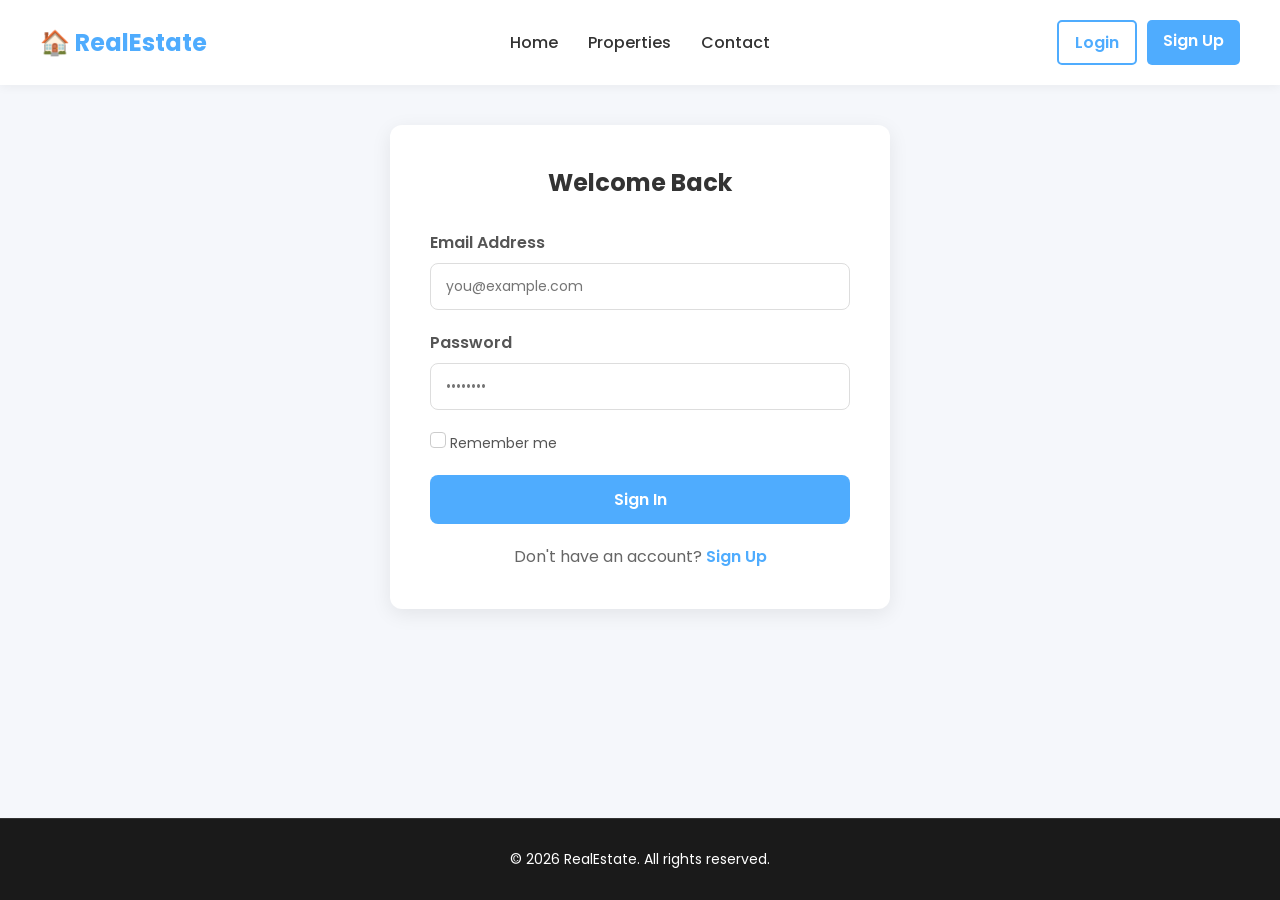
==== RealEstate.Web/pages/add-property.html @ 119f900d "Add project files." ====
<!DOCTYPE html>
<html lang="en">
<head>
    <meta charset="UTF-8" />
    <meta name="viewport" content="width=device-width, initial-scale=1.0" />
    <title>Add Property - Real Estate</title>
    <link href="https://fonts.googleapis.com/css2?family=Poppins:wght@300;400;600;700&display=swap" rel="stylesheet">
    <link rel="stylesheet" href="../assets/css/style.css">
</head>

<body>
    <!-- NAVBAR -->
    <header class="navbar">
        <a href="../index.html" class="logo">🏠 RealEstate</a>
        <nav>
            <a href="../index.html">Home</a>
            <a href="properties.html">Properties</a>
            <a href="contact.html">Contact</a>
        </nav>
        <div id="navAuth"></div>
    </header>

    <!-- MAIN CONTENT -->
    <main class="page-content">
        <div class="form-container" style="max-width: 600px;">
            <h2>Add New Property</h2>
            <div id="alertMessage" class="alert"></div>

            <div class="form-group">
                <label for="title">Property Title *</label>
                <input id="title" type="text" placeholder="Beautiful Modern Villa">
                <div class="error"></div>
            </div>

            <div class="form-group">
                <label for="type">Property Type *</label>
                <select id="type">
                    <option value="">Select Type</option>
                    <option value="villa">Villa</option>
                    <option value="apartment">Apartment</option>
                    <option value="house">House</option>
                </select>
                <div class="error"></div>
            </div>

            <div class="form-group">
                <label for="location">Location *</label>
                <input id="location" type="text" placeholder="City, District, Address">
                <div class="error"></div>
            </div>

            <div class="form-group">
                <label for="price">Price ($) *</label>
                <input id="price" type="number" placeholder="500000" min="0" step="1000">
                <div class="error"></div>
            </div>

            <div class="form-group">
                <label for="bedrooms">Bedrooms *</label>
                <select id="bedrooms">
                    <option value="">Select</option>
                    <option value="1">1</option>
                    <option value="2">2</option>
                    <option value="3">3</option>
                    <option value="4">4</option>
                    <option value="5">5+</option>
                </select>
                <div class="error"></div>
            </div>

            <div class="form-group">
                <label for="bathrooms">Bathrooms *</label>
                <select id="bathrooms">
                    <option value="">Select</option>
                    <option value="1">1</option>
                    <option value="2">2</option>
                    <option value="3">3</option>
                    <option value="4">4+</option>
                </select>
                <div class="error"></div>
            </div>

            <div class="form-group">
                <label for="area">Area (sqft) *</label>
                <input id="area" type="number" placeholder="5000" min="0" step="100">
                <div class="error"></div>
            </div>

            <div class="form-group">
                <label for="imageUrl">Image URL *</label>
                <input id="imageUrl" type="url" placeholder="https://example.com/image.jpg">
                <div class="error"></div>
            </div>

            <div class="form-group">
                <label for="description">Description *</label>
                <textarea id="description" placeholder="Describe the property, amenities, features..."></textarea>
                <div class="error"></div>
            </div>

            <div class="form-group">
                <button onclick="handleAddProperty()">List Property</button>
            </div>

            <div class="form-link">
                <a href="../index.html">← Back to Home</a>
            </div>
        </div>
    </main>

    <!-- FOOTER -->
    <footer class="footer">
        <p>© 2026 RealEstate. All rights reserved.</p>
    </footer>

    <!-- SCRIPTS -->
    <script src="../assets/js/api.js"></script>
    <script src="../assets/js/add-property.js"></script>
    <script src="assets/js/navbar.js"></script>  <!-- add this -->
    <script src="assets/js/home.js"></script>
</body>
</html>
---- RealEstate.Web/assets/css/style.css ----
html, body {
    height: 100%;
}

body {
    display: flex;
    flex-direction: column;
    min-height: 100vh;
    background: #f5f7fb;
}

.page-content {
    flex: 1;
}

* {
    margin: 0;
    padding: 0;
    box-sizing: border-box;
    font-family: 'Poppins', sans-serif;
}

/* GENERAL STYLES */
input, textarea, select {
    font-family: 'Poppins', sans-serif;
}

button {
    cursor: pointer;
    transition: all 0.3s ease;
}

button:hover {
    opacity: 0.9;
}

/* NAVBAR */
/* NAVBAR */
.navbar {
    display: grid;
    grid-template-columns: 1fr auto 1fr;
    align-items: center;
    padding: 20px 40px;
    background: white;
    box-shadow: 0 2px 10px rgba(0,0,0,0.05);
    position: sticky;
    top: 0;
    z-index: 100;
}

    .navbar .logo {
        font-size: 24px;
        font-weight: 700;
        color: #4facfe;
        text-decoration: none;
        justify-self: start;
    }

    .navbar nav {
        display: flex;
        gap: 30px;
        align-items: center;
        justify-content: center;
    }

        .navbar nav a {
            text-decoration: none;
            color: #333;
            font-weight: 500;
            transition: color 0.3s;
            white-space: nowrap;
        }

            .navbar nav a:hover {
                color: #4facfe;
            }

    .navbar #navAuth {
        justify-self: end;
    }

    .navbar .auth-buttons {
        display: flex;
        gap: 10px;
        white-space: nowrap;
    }

        .navbar .auth-buttons a {
            padding: 8px 16px;
            border-radius: 5px;
            text-decoration: none;
            font-weight: 600;
            transition: all 0.3s;
            white-space: nowrap;
        }

    .navbar .login-btn {
        color: #4facfe;
        border: 2px solid #4facfe;
    }

    .navbar .signup-btn {
        background: #4facfe;
        color: white;
    }

    .navbar .user-menu {
        position: relative;
    }

        .navbar .user-menu button {
            background: #f0f0f0;
            border: none;
            padding: 8px 16px;
            border-radius: 5px;
            cursor: pointer;
            font-weight: 600;
            white-space: nowrap;
        }

    .navbar .dropdown {
        position: absolute;
        top: 100%;
        right: 0;
        background: white;
        border: 1px solid #ddd;
        border-radius: 5px;
        margin-top: 10px;
        display: none;
        z-index: 101;
        min-width: 150px;
    }

        .navbar .dropdown.active {
            display: block;
        }

        .navbar .dropdown a,
        .navbar .dropdown button {
            display: block;
            width: 100%;
            padding: 12px 16px;
            text-align: left;
            background: none;
            border: none;
            color: #333;
            text-decoration: none;
        }

            .navbar .dropdown button:hover,
            .navbar .dropdown a:hover {
                background: #f0f0f0;
            }
/* HERO */
.hero {
    height: 90vh;
    background: linear-gradient(rgba(0, 0, 0, 0.5), rgba(0, 0, 0, 0.5)), 
                url('https://images.unsplash.com/photo-1568605114967-8130f3a36994?w=1200&h=800&fit=crop') center/cover no-repeat;
    position: relative;
    display: flex;
    align-items: center;
    justify-content: center;
}

.overlay {
    height: 100%;
    display: flex;
    flex-direction: column;
    justify-content: center;
    align-items: center;
    color: white;
    text-align: center;
    width: 100%;
}

.overlay h1 {
    font-size: 56px;
    margin-bottom: 15px;
    font-weight: 700;
}

.overlay p {
    font-size: 20px;
    margin-bottom: 30px;
    font-weight: 300;
}

/* SEARCH BOX */
.search-box {
    display: flex;
    background: white;
    border-radius: 10px;
    overflow: hidden;
    width: 100%;
    max-width: 500px;
    box-shadow: 0 10px 30px rgba(0,0,0,0.2);
}

.search-box input {
    padding: 15px 20px;
    border: none;
    outline: none;
    flex: 1;
    font-size: 15px;
}

.search-box button {
    padding: 15px 30px;
    border: none;
    background: #4facfe;
    color: white;
    cursor: pointer;
    font-weight: 600;
}

/* FEATURED */
.featured {
    padding: 60px 40px;
    text-align: center;
    max-width: 1200px;
    margin: 0 auto;
    width: 100%;
}

.featured h2 {
    font-size: 32px;
    margin-bottom: 40px;
    color: #333;
}

.featured-grid {
    display: grid;
    grid-template-columns: repeat(auto-fit, minmax(280px, 1fr));
    gap: 30px;
}

.feature-card {
    background: white;
    padding: 30px;
    border-radius: 12px;
    box-shadow: 0 5px 20px rgba(0,0,0,0.08);
    text-decoration: none;
    color: black;
    transition: all 0.3s ease;
    border: 2px solid transparent;
}

.feature-card:hover {
    transform: translateY(-8px);
    box-shadow: 0 15px 40px rgba(0,0,0,0.15);
    border-color: #4facfe;
}

.feature-card h3 {
    font-size: 22px;
    margin-bottom: 10px;
}

.feature-card p {
    color: #666;
    font-size: 16px;
}

/* PROPERTY CARD */
.card {
    background: white;
    border-radius: 12px;
    overflow: hidden;
    box-shadow: 0 4px 15px rgba(0,0,0,0.1);
    transition: all 0.3s ease;
    cursor: pointer;
}

.card:hover {
    transform: translateY(-5px);
    box-shadow: 0 8px 25px rgba(0,0,0,0.15);
}

.card img {
    width: 100%;
    height: 200px;
    object-fit: cover;
    border-radius: 12px 12px 0 0;
}

.card-content {
    padding: 20px;
}

.card h3 {
    font-size: 18px;
    margin-bottom: 10px;
    color: #333;
}

.card p {
    font-size: 14px;
    color: #666;
    margin-bottom: 8px;
    display: flex;
    align-items: center;
    gap: 8px;
}

.card .price {
    font-size: 18px;
    color: #4facfe;
    font-weight: 700;
    margin-top: 15px;
}

/* FORMS */
.form-container {
    max-width: 500px;
    margin: 40px auto;
    background: white;
    padding: 40px;
    border-radius: 12px;
    box-shadow: 0 5px 20px rgba(0,0,0,0.08);
}

.form-container h2 {
    text-align: center;
    margin-bottom: 30px;
    color: #333;
}

    .form-container .form-group label {
        text-align: left;
    }

.form-group {
    margin-bottom: 20px;
   
}


.form-group-header {
    display: flex;
    justify-content: flex-start; /* changed from space-between */
    align-items: center;
    gap: 12px; /* space between label and error */
    margin-bottom: 4px;
}

    .form-group-header label {
        margin-bottom: 0;
    }

    .form-group-header .error {
        margin-top: 0;
        margin-bottom: 8px ;
        display: none;
        padding-right: 54px; /* add this */
        text-align: left;
    }

        .form-group-header .error.show {
            display: block;
        }



/* Checkbox row — overrides the generic label and input rules */
.checkbox-group label {
    display: flex;
    align-items: center;
    gap: 8px;
    margin-bottom: 0;
    font-weight: 400;
    color: #555;
    cursor: pointer;
    user-select: none;
    line-height: 1;
}

.checkbox-label {
    font-size: 14px;
    color: #555;
    cursor: default;
}

    .checkbox-label a {
        color: #4facfe;
        text-decoration: none;
        font-weight: 600;
    }

        .checkbox-label a:hover {
            text-decoration: underline;
        }

.checkbox-group input[type="checkbox"] {
    appearance: none;
    -webkit-appearance: none;
    width: 16px !important;
    height: 16px !important;
    min-width: 16px;
    padding: 0 !important;
    flex-shrink: 0;
    border: 1.5px solid #ccc;
    border-radius: 4px;
    background: #fff;
    cursor: pointer;
    position: relative;
    margin: 0;
    transition: background 0.15s, border-color 0.15s;
    box-shadow: none !important;
}

    .checkbox-group input[type="checkbox"]::after {
        content: "";
        position: absolute;
        inset: 0;
        opacity: 0;
        transition: opacity 0.1s;
        background-image: url("data:image/svg+xml,%3Csvg viewBox='0 0 12 9' fill='none' xmlns='http://www.w3.org/2000/svg'%3E%3Cpath d='M1 4L4.5 7.5L11 1' stroke='white' stroke-width='2' stroke-linecap='round' stroke-linejoin='round'/%3E%3C/svg%3E");
        background-repeat: no-repeat;
        background-position: center;
        background-size: 65%;
    }

    .checkbox-group input[type="checkbox"]:checked {
        background: #4facfe;
        border-color: #4facfe;
    }

        .checkbox-group input[type="checkbox"]:checked::after {
            opacity: 1;
        }

.form-group label {
    display: block;
    margin-bottom: 8px;
    color: #555;
    font-weight: 600;
}

.form-group input,
.form-group textarea,
.form-group select {
    width: 100%;
    padding: 12px 15px;
    border: 1px solid #ddd;
    border-radius: 8px;
    font-size: 14px;
    transition: border-color 0.3s;
}

.form-group input:focus,
.form-group textarea:focus,
.form-group select:focus {
    outline: none;
    border-color: #4facfe;
    box-shadow: 0 0 0 3px rgba(79, 172, 254, 0.1);
}

.form-group textarea {
    resize: vertical;
    min-height: 120px;
}

.form-group button {
    width: 100%;
    padding: 12px;
    background: #4facfe;
    color: white;
    border: none;
    border-radius: 8px;
    font-weight: 600;
    font-size: 16px;
}

.form-group button:hover {
    background: #0e86de;
}

.form-group .error {
    color: #e74c3c;
    font-size: 13px;
    margin-top: 5px;
    display: none;
}

.form-group .error.show {
    display: block;
}

.form-link {
    text-align: center;
    margin-top: 20px;
    color: #666;
}

.form-link a {
    color: #4facfe;
    text-decoration: none;
    font-weight: 600;
}

/* FILTERS */
.filters {
    background: white;
    padding: 20px 40px;
    border-radius: 8px;
    margin-bottom: 30px;
    display: flex;
    gap: 20px;
    flex-wrap: wrap;
    align-items: center;
}

.filter-group {
    display: flex;
    gap: 10px;
    align-items: center;
}

.filter-group label {
    font-weight: 600;
    color: #555;
}

.filter-group input,
.filter-group select {
    padding: 8px 12px;
    border: 1px solid #ddd;
    border-radius: 5px;
    font-size: 14px;
}

.filter-group button {
    padding: 8px 20px;
    background: #4facfe;
    color: white;
    border: none;
    border-radius: 5px;
    font-weight: 600;
}

/* PROPERTY DETAILS */
.property-detail {
    background: white;
    border-radius: 12px;
    overflow: hidden;
    box-shadow: 0 5px 20px rgba(0,0,0,0.1);
    max-width: 1000px;
    margin: 40px auto;
}

.property-detail-image {
    width: 100%;
    height: 400px;
    object-fit: cover;
}

.property-detail-content {
    padding: 40px;
}

.property-detail-content h1 {
    font-size: 32px;
    margin-bottom: 20px;
    color: #333;
}

.property-detail-info {
    display: grid;
    grid-template-columns: repeat(2, 1fr);
    gap: 20px;
    margin: 30px 0;
    padding: 20px 0;
    border-top: 1px solid #eee;
    border-bottom: 1px solid #eee;
}

.info-item h3 {
    color: #666;
    font-size: 13px;
    text-transform: uppercase;
    margin-bottom: 8px;
}

.info-item p {
    font-size: 18px;
    font-weight: 700;
    color: #333;
}

.property-detail-price {
    font-size: 32px;
    color: #4facfe;
    font-weight: 700;
    margin: 20px 0;
}

.property-detail-description {
    color: #555;
    line-height: 1.8;
    margin: 30px 0;
}

.inquiry-form {
    background: #f5f7fb;
    padding: 30px;
    border-radius: 12px;
    margin-top: 40px;
}

/* FOOTER */
.footer {
    text-align: center;
    padding: 30px 20px;
    background: #1a1a1a;
    color: white;
    margin-top: auto;
    border-top: 1px solid #333;
}

.footer p {
    font-size: 14px;
}

/* ALERTS */
.alert {
    padding: 15px 20px;
    border-radius: 8px;
    margin-bottom: 20px;
    display: none;
}

.alert.show {
    display: block;
}

.alert.success {
    background: #d4edda;
    color: #155724;
    border: 1px solid #c3e6cb;
}

.alert.error {
    background: #f8d7da;
    color: #721c24;
    border: 1px solid #f5c6cb;
}



/* PAGE TRANSITIONS */
body {
    opacity: 0;
    transform: translateY(12px);
    transition: opacity 0.4s ease, transform 0.4s ease;
}

    body.page-ready {
        opacity: 1;
        transform: translateY(0);
    }

    body.page-exit {
        opacity: 0;
        transform: translateY(-8px);
        transition: opacity 0.25s ease, transform 0.25s ease;
    }



/* SUCCESS POPUP */
.popup-overlay {
    position: fixed;
    inset: 0;
    background: rgba(0, 0, 0, 0.4);
    display: flex;
    align-items: center;
    justify-content: center;
    z-index: 999;
    opacity: 0;
    visibility: hidden;
    transition: opacity 0.3s ease, visibility 0.3s ease;
}

    .popup-overlay.show {
        opacity: 1;
        visibility: visible;
    }

.popup-box {
    background: white;
    border-radius: 16px;
    padding: 40px;
    max-width: 400px;
    width: 90%;
    text-align: center;
    transform: translateY(30px) scale(0.95);
    transition: transform 0.35s ease, opacity 0.35s ease;
    opacity: 0;
    box-shadow: 0 20px 60px rgba(0, 0, 0, 0.15);
}

.popup-overlay.show .popup-box {
    transform: translateY(0) scale(1);
    opacity: 1;
}

.popup-icon {
    width: 64px;
    height: 64px;
    background: #eaf6ff;
    border-radius: 50%;
    display: flex;
    align-items: center;
    justify-content: center;
    margin: 0 auto 20px;
    font-size: 28px;
}

.popup-box h3 {
    font-size: 20px;
    font-weight: 600;
    color: #333;
    margin-bottom: 10px;
}

.popup-box p {
    font-size: 14px;
    color: #666;
    line-height: 1.6;
    margin-bottom: 24px;
}

.popup-close {
    background: #4facfe;
    color: white;
    border: none;
    padding: 12px 32px;
    border-radius: 8px;
    font-size: 15px;
    font-weight: 600;
    cursor: pointe
    /* RESPONSIVE */
    @media (max-width: 768px) {
    .navbar {
        padding: 15px 20px;
        grid-template-columns: 1fr; /* stack on mobile */
        justify-items: center;
        gap: 15px;
    }

        .navbar .logo {
            justify-self: center;
        }

        .navbar #navAuth {
            justify-self: center;
        }

        .navbar nav {
            flex-direction: column;
            gap: 10px;
            width: 100%;
        }

    .overlay h1 {
        font-size: 36px;
    }

    .overlay p {
        font-size: 16px;
    }

    .search-box {
        flex-direction: column;
        max-width: 100%;
    }

        .search-box input {
            width: 100%;
        }

    .featured {
        padding: 30px 20px;
    }

    .featured-grid {
        grid-template-columns: 1fr;
    }

    .property-detail-info {
        grid-template-columns: 1fr;
    }

    .filters {
        flex-direction: column;
    }

    .filter-group {
        width: 100%;
    }

        .filter-group input,
        .filter-group select,
        .filter-group button {
            width: 100%;
        }

    .form-container {
        margin: 20px;
        padding: 20px;
    }
}
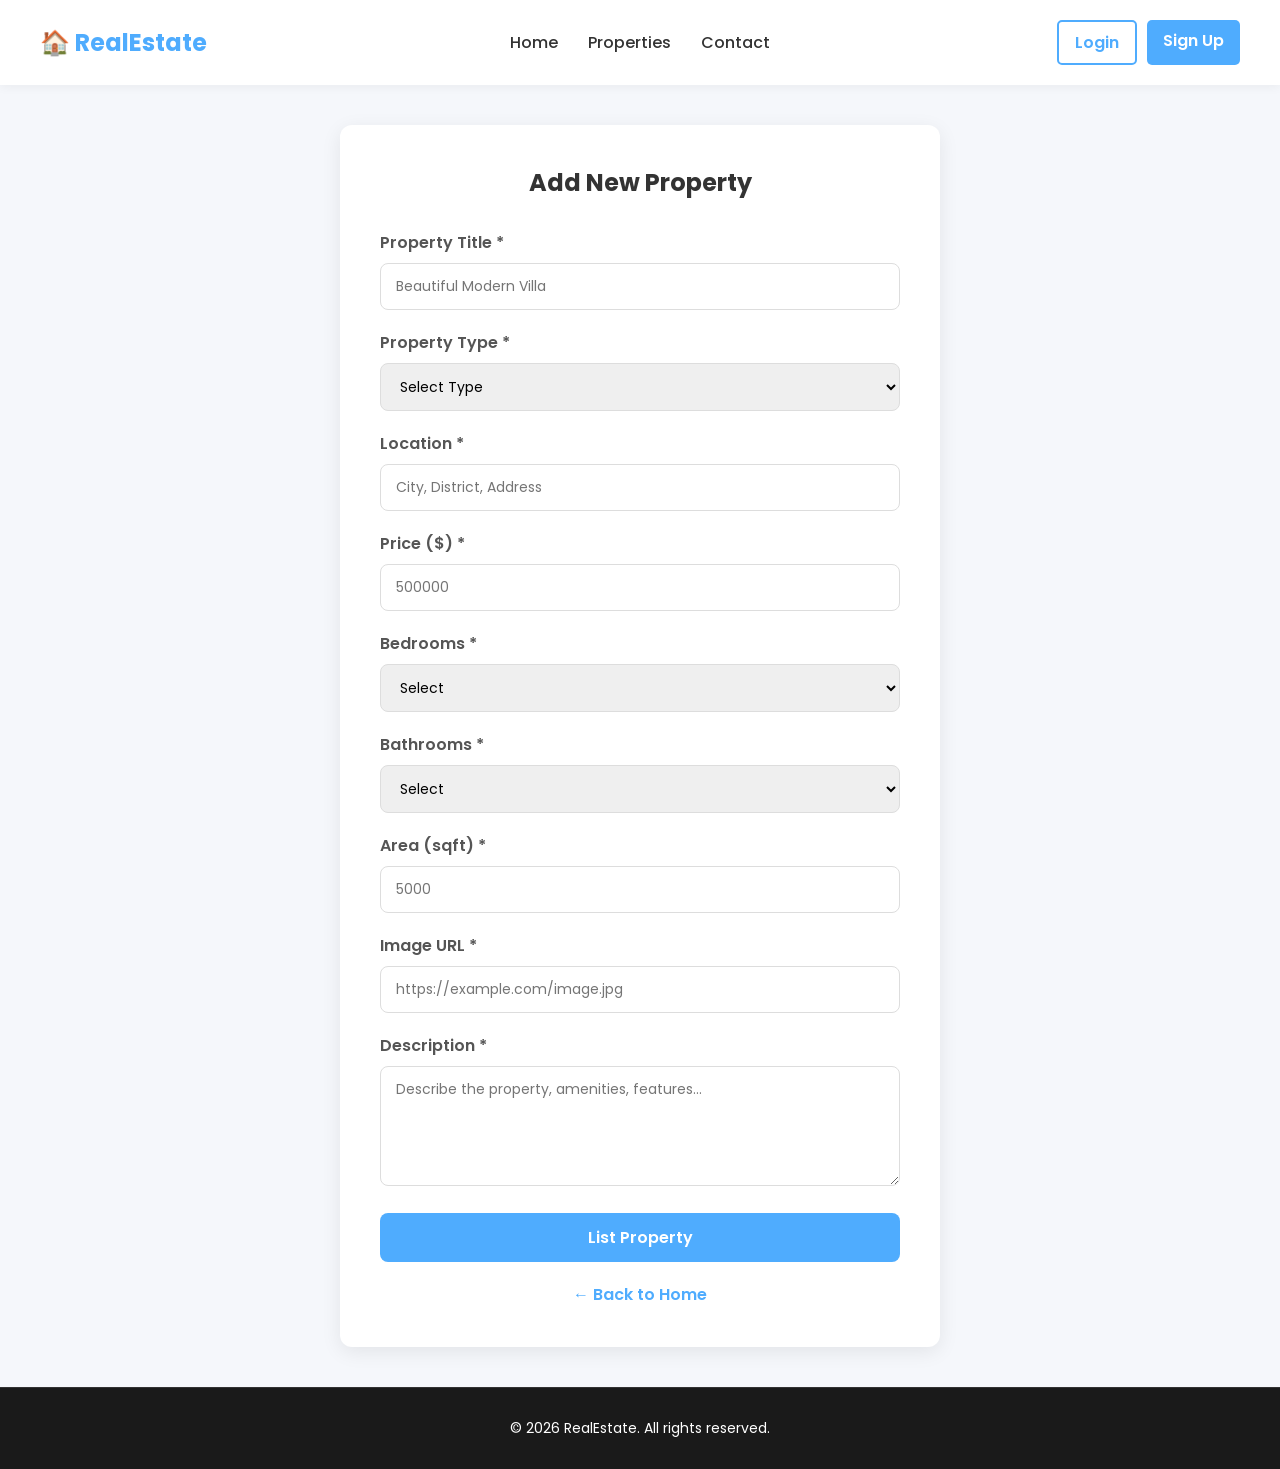
==== commit 3a1d089b: "added user profile/logout option" ====
--- a/RealEstate.Web/pages/add-property.html
+++ b/RealEstate.Web/pages/add-property.html
@@ -117,6 +117,7 @@
     <script src="../assets/js/api.js"></script>
     <script src="../assets/js/add-property.js"></script>
     <script src="assets/js/navbar.js"></script>  <!-- add this -->
+    <script src="../assets/js/navbar.js"></script>
     <script src="assets/js/home.js"></script>
 </body>
 </html>
--- a/RealEstate.Web/assets/css/style.css
+++ b/RealEstate.Web/assets/css/style.css
@@ -34,7 +34,7 @@
     opacity: 0.9;
 }
 
-/* NAVBAR */
+
 /* NAVBAR */
 .navbar {
     display: grid;
@@ -74,6 +74,51 @@
             .navbar nav a:hover {
                 color: #4facfe;
             }
+
+
+
+
+#navAuth {
+    display: flex;
+    align-items: center;
+    gap: 12px;
+}
+
+.user-pill {
+    background: #f1f5f9;
+    padding: 8px 12px;
+    border-radius: 999px;
+    color: #333;
+    font-size: 14px;
+    font-weight: 500;
+}
+
+.logout-btn {
+    padding: 8px 14px;
+    border-radius: 8px;
+    border: none;
+    background: #ff4d4d;
+    color: white;
+    cursor: pointer;
+    font-weight: 500;
+}
+
+.auth-link {
+    text-decoration: none;
+    color: #333;
+    font-weight: 500;
+}
+
+.auth-button {
+    padding: 8px 14px;
+    border-radius: 8px;
+    background: #4facfe;
+    color: white;
+    text-decoration: none;
+    font-weight: 500;
+}
+
+
 
     .navbar #navAuth {
         justify-self: end;
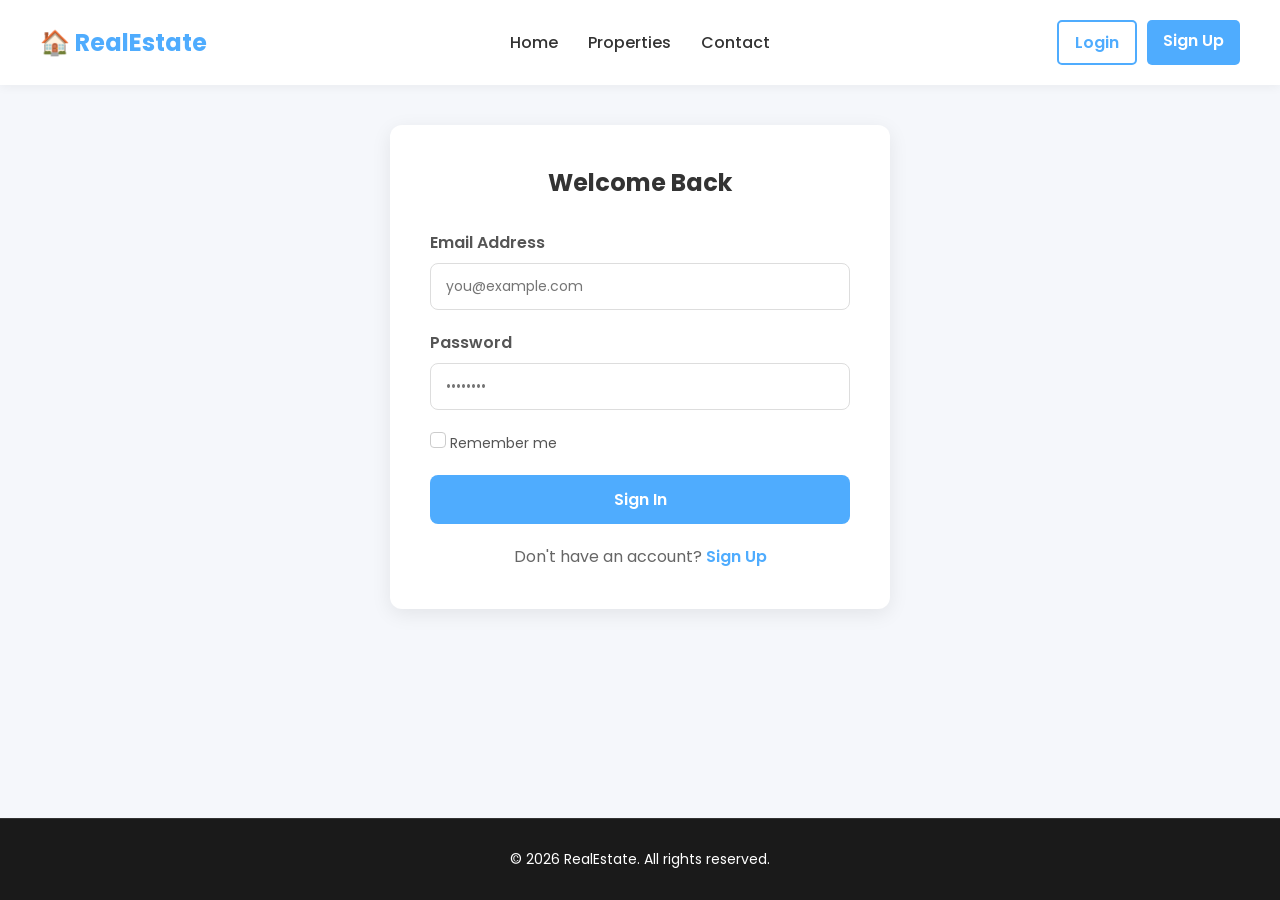
==== commit a91bc9c8: "updated admin panel dashboard. more customization available now" ====
--- a/RealEstate.Web/pages/add-property.html
+++ b/RealEstate.Web/pages/add-property.html
@@ -4,6 +4,7 @@
     <meta charset="UTF-8" />
     <meta name="viewport" content="width=device-width, initial-scale=1.0" />
     <title>Add Property - Real Estate</title>
+
     <link href="https://fonts.googleapis.com/css2?family=Poppins:wght@300;400;600;700&display=swap" rel="stylesheet">
     <link rel="stylesheet" href="../assets/css/style.css">
 </head>
@@ -12,100 +13,118 @@
     <!-- NAVBAR -->
     <header class="navbar">
         <a href="../index.html" class="logo">🏠 RealEstate</a>
+
         <nav>
             <a href="../index.html">Home</a>
             <a href="properties.html">Properties</a>
             <a href="contact.html">Contact</a>
         </nav>
+
         <div id="navAuth"></div>
     </header>
 
     <!-- MAIN CONTENT -->
     <main class="page-content">
-        <div class="form-container" style="max-width: 600px;">
-            <h2>Add New Property</h2>
-            <div id="alertMessage" class="alert"></div>
+        <section class="featured">
 
-            <div class="form-group">
-                <label for="title">Property Title *</label>
-                <input id="title" type="text" placeholder="Beautiful Modern Villa">
-                <div class="error"></div>
+            <div class="admin-page-top">
+                <div>
+                    <h2>Add New Property</h2>
+                    <p style="margin-bottom: 0; color: #666;">
+                        Fill in the details below to create a new property listing.
+                    </p>
+                </div>
+
+                <a href="admin.html" class="admin-secondary-btn">
+                    ← Back to Dashboard
+                </a>
             </div>
 
-            <div class="form-group">
-                <label for="type">Property Type *</label>
-                <select id="type">
-                    <option value="">Select Type</option>
-                    <option value="villa">Villa</option>
-                    <option value="apartment">Apartment</option>
-                    <option value="house">House</option>
-                </select>
-                <div class="error"></div>
+            <div class="form-container" style="max-width: 600px;">
+                <div id="alertMessage" class="alert"></div>
+
+                <div class="form-group">
+                    <label for="title">Property Title *</label>
+                    <input id="title" type="text" placeholder="Beautiful Modern Villa">
+                    <div class="error"></div>
+                </div>
+
+                <div class="form-group">
+                    <label for="type">Property Type *</label>
+                    <select id="type">
+                        <option value="">Select Type</option>
+                        <option value="villa">Villa</option>
+                        <option value="apartment">Apartment</option>
+                        <option value="house">House</option>
+                    </select>
+                    <div class="error"></div>
+                </div>
+
+                <div class="form-group">
+                    <label for="location">Location *</label>
+                    <input id="location" type="text" placeholder="City, District, Address">
+                    <div class="error"></div>
+                </div>
+
+                <div class="form-group">
+                    <label for="price">Price ($) *</label>
+                    <input id="price" type="number" placeholder="500000" min="0" step="1000">
+                    <div class="error"></div>
+                </div>
+
+                <div class="form-group">
+                    <label for="bedrooms">Bedrooms *</label>
+                    <select id="bedrooms">
+                        <option value="">Select</option>
+                        <option value="1">1</option>
+                        <option value="2">2</option>
+                        <option value="3">3</option>
+                        <option value="4">4</option>
+                        <option value="5">5+</option>
+                    </select>
+                    <div class="error"></div>
+                </div>
+
+                <div class="form-group">
+                    <label for="bathrooms">Bathrooms *</label>
+                    <select id="bathrooms">
+                        <option value="">Select</option>
+                        <option value="1">1</option>
+                        <option value="2">2</option>
+                        <option value="3">3</option>
+                        <option value="4">4+</option>
+                    </select>
+                    <div class="error"></div>
+                </div>
+
+                <div class="form-group">
+                    <label for="area">Area (sqft) *</label>
+                    <input id="area" type="number" placeholder="5000" min="0" step="100">
+                    <div class="error"></div>
+                </div>
+
+                <div class="form-group">
+                    <label for="imageUrl">Image URL *</label>
+                    <input id="imageUrl" type="url" placeholder="https://example.com/image.jpg">
+                    <div class="error"></div>
+                </div>
+
+                <div class="form-group">
+                    <label for="description">Description *</label>
+                    <textarea id="description" placeholder="Describe the property, amenities, features..."></textarea>
+                    <div class="error"></div>
+                </div>
+
+                <div class="form-group">
+                    <button type="button" onclick="handleAddProperty()">List Property</button>
+                </div>
+
+                <div class="form-link">
+                    <a href="manage-properties.html">← Back to Manage Properties</a>
+                </div>
             </div>
 
-            <div class="form-group">
-                <label for="location">Location *</label>
-                <input id="location" type="text" placeholder="City, District, Address">
-                <div class="error"></div>
-            </div>
-
-            <div class="form-group">
-                <label for="price">Price ($) *</label>
-                <input id="price" type="number" placeholder="500000" min="0" step="1000">
-                <div class="error"></div>
-            </div>
-
-            <div class="form-group">
-                <label for="bedrooms">Bedrooms *</label>
-                <select id="bedrooms">
-                    <option value="">Select</option>
-                    <option value="1">1</option>
-                    <option value="2">2</option>
-                    <option value="3">3</option>
-                    <option value="4">4</option>
-                    <option value="5">5+</option>
-                </select>
-                <div class="error"></div>
-            </div>
-
-            <div class="form-group">
-                <label for="bathrooms">Bathrooms *</label>
-                <select id="bathrooms">
-                    <option value="">Select</option>
-                    <option value="1">1</option>
-                    <option value="2">2</option>
-                    <option value="3">3</option>
-                    <option value="4">4+</option>
-                </select>
-                <div class="error"></div>
-            </div>
-
-            <div class="form-group">
-                <label for="area">Area (sqft) *</label>
-                <input id="area" type="number" placeholder="5000" min="0" step="100">
-                <div class="error"></div>
-            </div>
-
-            <div class="form-group">
-                <label for="imageUrl">Image URL *</label>
-                <input id="imageUrl" type="url" placeholder="https://example.com/image.jpg">
-                <div class="error"></div>
-            </div>
-
-            <div class="form-group">
-                <label for="description">Description *</label>
-                <textarea id="description" placeholder="Describe the property, amenities, features..."></textarea>
-                <div class="error"></div>
-            </div>
-
-            <div class="form-group">
-                <button onclick="handleAddProperty()">List Property</button>
-            </div>
-
-            <div class="form-link">
-                <a href="../index.html">← Back to Home</a>
-            </div>
-        </div>
+        </section>
     </main>
 
     <!-- FOOTER -->
@@ -115,9 +134,7 @@
 
     <!-- SCRIPTS -->
     <script src="../assets/js/api.js"></script>
+    <script src="../assets/js/navbar.js"></script>
     <script src="../assets/js/add-property.js"></script>
-    <script src="assets/js/navbar.js"></script>  <!-- add this -->
-    <script src="../assets/js/navbar.js"></script>
-    <script src="assets/js/home.js"></script>
 </body>
 </html>
--- a/RealEstate.Web/assets/css/style.css
+++ b/RealEstate.Web/assets/css/style.css
@@ -241,6 +241,15 @@
     box-shadow: 0 10px 30px rgba(0,0,0,0.2);
 }
 
+
+.search-error {
+    margin-top: 12px;
+    color: #ffdddd;
+    font-size: 14px;
+    font-weight: 500;
+    min-height: 20px;
+}
+
 .search-box input {
     padding: 15px 20px;
     border: none;
@@ -248,6 +257,11 @@
     flex: 1;
     font-size: 15px;
 }
+
+    .search-box input::placeholder {
+        color: #888;
+        font-weight: 400;
+    }
 
 .search-box button {
     padding: 15px 30px;
@@ -695,96 +709,25 @@
 /* PAGE TRANSITIONS */
 body {
     opacity: 0;
-    transform: translateY(12px);
-    transition: opacity 0.4s ease, transform 0.4s ease;
+    transition: opacity 0.35s ease;
 }
 
     body.page-ready {
         opacity: 1;
-        transform: translateY(0);
     }
 
     body.page-exit {
         opacity: 0;
-        transform: translateY(-8px);
-        transition: opacity 0.25s ease, transform 0.25s ease;
-    }
-
-
-
-/* SUCCESS POPUP */
-.popup-overlay {
-    position: fixed;
-    inset: 0;
-    background: rgba(0, 0, 0, 0.4);
-    display: flex;
-    align-items: center;
-    justify-content: center;
-    z-index: 999;
-    opacity: 0;
-    visibility: hidden;
-    transition: opacity 0.3s ease, visibility 0.3s ease;
-}
-
-    .popup-overlay.show {
-        opacity: 1;
-        visibility: visible;
-    }
-
-.popup-box {
-    background: white;
-    border-radius: 16px;
-    padding: 40px;
-    max-width: 400px;
-    width: 90%;
-    text-align: center;
-    transform: translateY(30px) scale(0.95);
-    transition: transform 0.35s ease, opacity 0.35s ease;
-    opacity: 0;
-    box-shadow: 0 20px 60px rgba(0, 0, 0, 0.15);
-}
-
-.popup-overlay.show .popup-box {
-    transform: translateY(0) scale(1);
-    opacity: 1;
-}
-
-.popup-icon {
-    width: 64px;
-    height: 64px;
-    background: #eaf6ff;
-    border-radius: 50%;
-    display: flex;
-    align-items: center;
-    justify-content: center;
-    margin: 0 auto 20px;
-    font-size: 28px;
-}
-
-.popup-box h3 {
-    font-size: 20px;
-    font-weight: 600;
-    color: #333;
-    margin-bottom: 10px;
-}
-
-.popup-box p {
-    font-size: 14px;
-    color: #666;
-    line-height: 1.6;
-    margin-bottom: 24px;
-}
-
-.popup-close {
-    background: #4facfe;
-    color: white;
-    border: none;
-    padding: 12px 32px;
-    border-radius: 8px;
-    font-size: 15px;
-    font-weight: 600;
-    cursor: pointe
-    /* RESPONSIVE */
+        transition: opacity 0.25s ease;
+    }
+
+
+
+
+
+
+        
+        /* RESPONSIVE */
     @media (max-width: 768px) {
     .navbar {
         padding: 15px 20px;
@@ -846,6 +789,7 @@
 
         .filter-group input,
         .filter-group select,
+        .filter-group select,
         .filter-group button {
             width: 100%;
         }
@@ -855,3 +799,598 @@
         padding: 20px;
     }
 }
+
+
+
+/* ===============================
+   FINAL POPUP POSITION FIX
+   Keep this at the VERY BOTTOM
+================================ */
+
+#successPopup.popup-overlay {
+    position: fixed !important;
+    inset: 0 !important;
+    width: 100vw !important;
+    height: 100vh !important;
+    background: rgba(15, 23, 42, 0.6) !important;
+    backdrop-filter: blur(6px);
+    display: none !important;
+    align-items: center !important;
+    justify-content: center !important;
+    z-index: 999999 !important;
+    padding: 20px !important;
+    margin: 0 !important;
+}
+
+    #successPopup.popup-overlay.show {
+        display: flex !important;
+    }
+
+#successPopup .popup-box {
+    width: min(420px, 92vw) !important;
+    background: #ffffff !important;
+    border-radius: 18px !important;
+    padding: 32px 28px !important;
+    text-align: center !important;
+    box-shadow: 0 25px 60px rgba(0, 0, 0, 0.25) !important;
+    margin: 0 !important;
+}
+
+#successPopup .popup-icon {
+    width: 70px !important;
+    height: 70px !important;
+    margin: 0 auto 18px !important;
+    border-radius: 50% !important;
+    background: #e0f2fe !important;
+    display: flex !important;
+    align-items: center !important;
+    justify-content: center !important;
+    font-size: 32px !important;
+}
+
+#successPopup .popup-box h3 {
+    font-size: 24px !important;
+    margin-bottom: 10px !important;
+    color: #111827 !important;
+}
+
+#successPopup .popup-box p {
+    font-size: 15px !important;
+    color: #6b7280 !important;
+    line-height: 1.6 !important;
+    margin-bottom: 24px !important;
+}
+
+#successPopup .popup-close {
+    width: 100% !important;
+    padding: 12px 18px !important;
+    border: none !important;
+    border-radius: 10px !important;
+    background: #4facfe !important;
+    color: #ffffff !important;
+    font-size: 15px !important;
+    font-weight: 600 !important;
+    cursor: pointer !important;
+}
+
+    #successPopup .popup-close:hover {
+        background: #238be6 !important;
+    }
+
+body.popup-open {
+    overflow: hidden !important;
+}
+
+/* ===============================
+   ADMIN DASHBOARD
+================================ */
+
+.admin-dashboard {
+    max-width: 1200px;
+    margin: 0 auto;
+    padding: 60px 40px;
+}
+
+.admin-header {
+    display: flex;
+    justify-content: space-between;
+    align-items: center;
+    gap: 30px;
+    margin-bottom: 40px;
+}
+
+    .admin-header h1 {
+        font-size: 36px;
+        color: #111827;
+        margin-bottom: 8px;
+    }
+
+    .admin-header p {
+        color: #6b7280;
+        font-size: 16px;
+    }
+
+.admin-primary-btn {
+    padding: 12px 20px;
+    border-radius: 10px;
+    background: #4facfe;
+    color: white;
+    text-decoration: none;
+    font-weight: 700;
+    box-shadow: 0 10px 25px rgba(79, 172, 254, 0.25);
+    transition: 0.25s ease;
+    white-space: nowrap;
+}
+
+    .admin-primary-btn:hover {
+        background: #238be6;
+        transform: translateY(-2px);
+    }
+
+.admin-stats-grid {
+    display: grid;
+    grid-template-columns: repeat(auto-fit, minmax(220px, 1fr));
+    gap: 24px;
+    margin-bottom: 40px;
+}
+
+.admin-stat-card {
+    background: white;
+    padding: 28px;
+    border-radius: 16px;
+    box-shadow: 0 8px 25px rgba(0, 0, 0, 0.07);
+    border: 1px solid #eef2f7;
+}
+
+.stat-icon {
+    font-size: 34px;
+    display: inline-block;
+    margin-bottom: 14px;
+}
+
+.admin-stat-card h3 {
+    font-size: 34px;
+    color: #111827;
+    margin-bottom: 6px;
+}
+
+.admin-stat-card p {
+    color: #6b7280;
+    font-weight: 500;
+}
+
+.admin-actions-grid {
+    display: grid;
+    grid-template-columns: repeat(auto-fit, minmax(260px, 1fr));
+    gap: 24px;
+}
+
+.admin-action-card {
+    background: white;
+    padding: 28px;
+    border-radius: 16px;
+    text-decoration: none;
+    color: #111827;
+    box-shadow: 0 8px 25px rgba(0, 0, 0, 0.07);
+    border: 1px solid #eef2f7;
+    transition: 0.25s ease;
+}
+
+    .admin-action-card:hover {
+        transform: translateY(-5px);
+        border-color: #4facfe;
+        box-shadow: 0 14px 35px rgba(79, 172, 254, 0.18);
+    }
+
+    .admin-action-card h3 {
+        font-size: 20px;
+        margin-bottom: 10px;
+    }
+
+    .admin-action-card p {
+        color: #6b7280;
+        line-height: 1.6;
+    }
+
+.disabled-card {
+    opacity: 0.65;
+    cursor: not-allowed;
+}
+
+    .disabled-card:hover {
+        transform: none;
+        border-color: #eef2f7;
+    }
+
+@media (max-width: 768px) {
+    .admin-dashboard {
+        padding: 40px 20px;
+    }
+
+    .admin-header {
+        flex-direction: column;
+        align-items: flex-start;
+    }
+
+    .admin-primary-btn {
+        width: 100%;
+        text-align: center;
+    }
+}
+
+
+
+
+.admin-header-actions {
+    display: flex;
+    align-items: center;
+    gap: 12px;
+    flex-wrap: wrap;
+}
+
+.admin-secondary-btn {
+    padding: 12px 20px;
+    border-radius: 10px;
+    background: #f1f5f9;
+    color: #334155;
+    text-decoration: none;
+    font-weight: 700;
+    border: 1px solid #e2e8f0;
+    transition: 0.25s ease;
+    white-space: nowrap;
+}
+
+    .admin-secondary-btn:hover {
+        background: #e2e8f0;
+        transform: translateY(-2px);
+    }
+
+.admin-page-top {
+    max-width: 900px;
+    margin: 0 auto 30px;
+    display: flex;
+    justify-content: space-between;
+    align-items: center;
+    gap: 24px;
+    text-align: left;
+}
+
+    .admin-page-top h2 {
+        margin-bottom: 8px;
+    }
+
+@media (max-width: 768px) {
+    .admin-header-actions {
+        width: 100%;
+        flex-direction: column;
+        align-items: stretch;
+    }
+
+    .admin-secondary-btn,
+    .admin-primary-btn {
+        width: 100%;
+        text-align: center;
+    }
+
+    .admin-page-top {
+        flex-direction: column;
+        align-items: stretch;
+        text-align: center;
+    }
+}
+
+
+/* ===============================
+   MANAGE PROPERTIES TABLE
+================================ */
+
+.manage-table-wrapper {
+    width: 100%;
+    overflow-x: auto;
+    background: white;
+    border-radius: 16px;
+    box-shadow: 0 8px 25px rgba(0, 0, 0, 0.07);
+    border: 1px solid #eef2f7;
+}
+
+.manage-table {
+    width: 100%;
+    border-collapse: collapse;
+    min-width: 900px;
+}
+
+    .manage-table thead {
+        background: #f8fafc;
+    }
+
+    .manage-table th,
+    .manage-table td {
+        padding: 16px;
+        text-align: left;
+        border-bottom: 1px solid #eef2f7;
+        vertical-align: middle;
+    }
+
+    .manage-table th {
+        color: #374151;
+        font-size: 14px;
+        font-weight: 700;
+    }
+
+    .manage-table td {
+        color: #4b5563;
+        font-size: 14px;
+    }
+
+    .manage-table tbody tr:hover {
+        background: #f9fbff;
+    }
+
+.manage-property-img {
+    width: 90px;
+    height: 65px;
+    object-fit: cover;
+    border-radius: 10px;
+    display: block;
+}
+
+.type-badge {
+    display: inline-block;
+    padding: 6px 10px;
+    background: #e0f2fe;
+    color: #0369a1;
+    border-radius: 999px;
+    font-size: 12px;
+    font-weight: 700;
+    text-transform: capitalize;
+}
+
+.manage-actions {
+    display: flex;
+    gap: 8px;
+    flex-wrap: wrap;
+}
+
+.view-btn,
+.edit-btn,
+.reply-btn,
+.delete-btn {
+    padding: 8px 12px;
+    border: none;
+    border-radius: 8px;
+    font-weight: 700;
+    cursor: pointer;
+    font-size: 13px;
+}
+
+.view-btn {
+    background: #e0f2fe;
+    color: #0369a1;
+}
+
+    .view-btn:hover {
+        background: #bae6fd;
+    }
+
+
+.edit-btn {
+    padding: 8px 12px;
+    border: none;
+    border-radius: 8px;
+    font-weight: 700;
+    cursor: pointer;
+    font-size: 13px;
+    background: #fef3c7;
+    color: #92400e;
+}
+
+    .edit-btn:hover {
+        background: #fde68a;
+    }
+
+
+.delete-btn {
+    background: #fee2e2;
+    color: #991b1b;
+}
+
+    .delete-btn:hover {
+        background: #fecaca;
+    }
+
+@media (max-width: 768px) {
+    .manage-table th,
+    .manage-table td {
+        padding: 12px;
+    }
+
+    .manage-property-img {
+        width: 70px;
+        height: 55px;
+    }
+}
+
+
+.table-link {
+    color: #4facfe;
+    text-decoration: none;
+    font-weight: 600;
+}
+
+    .table-link:hover {
+        text-decoration: underline;
+    }
+
+
+
+/* ===============================
+   INQUIRY ADMIN FEATURES
+================================ */
+
+.status-badge {
+    display: inline-block;
+    padding: 6px 10px;
+    border-radius: 999px;
+    font-size: 12px;
+    font-weight: 700;
+}
+
+.status-new {
+    background: #e0f2fe;
+    color: #0369a1;
+}
+
+.status-resolved {
+    background: #dcfce7;
+    color: #166534;
+}
+
+.status-replied {
+    background: #fef3c7;
+    color: #92400e;
+}
+
+.reply-btn {
+    padding: 8px 12px;
+    border: none;
+    border-radius: 8px;
+    font-weight: 700;
+    cursor: pointer;
+    font-size: 13px;
+    background: #ede9fe;
+    color: #5b21b6;
+}
+
+    .reply-btn:hover {
+        background: #ddd6fe;
+    }
+
+.inquiry-popup-box {
+    max-width: 560px !important;
+}
+
+.inquiry-details-content {
+    text-align: left;
+    margin: 20px 0;
+}
+
+.inquiry-detail-row {
+    display: flex;
+    justify-content: space-between;
+    gap: 20px;
+    padding: 10px 0;
+    border-bottom: 1px solid #eef2f7;
+    color: #374151;
+}
+
+    .inquiry-detail-row strong {
+        color: #111827;
+    }
+
+.inquiry-full-message {
+    margin-top: 18px;
+}
+
+    .inquiry-full-message strong {
+        display: block;
+        margin-bottom: 8px;
+        color: #111827;
+    }
+
+    .inquiry-full-message p {
+        background: #f8fafc;
+        padding: 14px;
+        border-radius: 10px;
+        color: #374151;
+        line-height: 1.7;
+        margin-bottom: 0 !important;
+    }
+
+
+/* ===============================
+   SHARED POPUP FIX
+   Success Popup + Inquiry Popup
+================================ */
+
+#successPopup.popup-overlay,
+#inquiryDetailsPopup.popup-overlay {
+    position: fixed !important;
+    inset: 0 !important;
+    width: 100vw !important;
+    height: 100vh !important;
+    background: rgba(15, 23, 42, 0.6) !important;
+    backdrop-filter: blur(6px);
+    display: none !important;
+    align-items: center !important;
+    justify-content: center !important;
+    z-index: 999999 !important;
+    padding: 20px !important;
+    margin: 0 !important;
+}
+
+    #successPopup.popup-overlay.show,
+    #inquiryDetailsPopup.popup-overlay.show {
+        display: flex !important;
+    }
+
+#successPopup .popup-box,
+#inquiryDetailsPopup .popup-box {
+    width: min(560px, 92vw) !important;
+    max-height: 85vh !important;
+    overflow-y: auto !important;
+    background: #ffffff !important;
+    border-radius: 18px !important;
+    padding: 32px 28px !important;
+    text-align: center !important;
+    box-shadow: 0 25px 60px rgba(0, 0, 0, 0.25) !important;
+    margin: 0 !important;
+}
+
+#successPopup .popup-icon,
+#inquiryDetailsPopup .popup-icon {
+    width: 70px !important;
+    height: 70px !important;
+    margin: 0 auto 18px !important;
+    border-radius: 50% !important;
+    background: #e0f2fe !important;
+    display: flex !important;
+    align-items: center !important;
+    justify-content: center !important;
+    font-size: 32px !important;
+}
+
+#successPopup .popup-box h3,
+#inquiryDetailsPopup .popup-box h3 {
+    font-size: 24px !important;
+    margin-bottom: 10px !important;
+    color: #111827 !important;
+}
+
+#successPopup .popup-box p,
+#inquiryDetailsPopup .popup-box p {
+    font-size: 15px !important;
+    color: #6b7280 !important;
+    line-height: 1.6 !important;
+}
+
+#successPopup .popup-close,
+#inquiryDetailsPopup .popup-close {
+    width: 100% !important;
+    padding: 12px 18px !important;
+    border: none !important;
+    border-radius: 10px !important;
+    background: #4facfe !important;
+    color: #ffffff !important;
+    font-size: 15px !important;
+    font-weight: 600 !important;
+    cursor: pointer !important;
+}
+
+    #successPopup .popup-close:hover,
+    #inquiryDetailsPopup .popup-close:hover {
+        background: #238be6 !important;
+    }
+
+body.popup-open {
+    overflow: hidden !important;
+}
